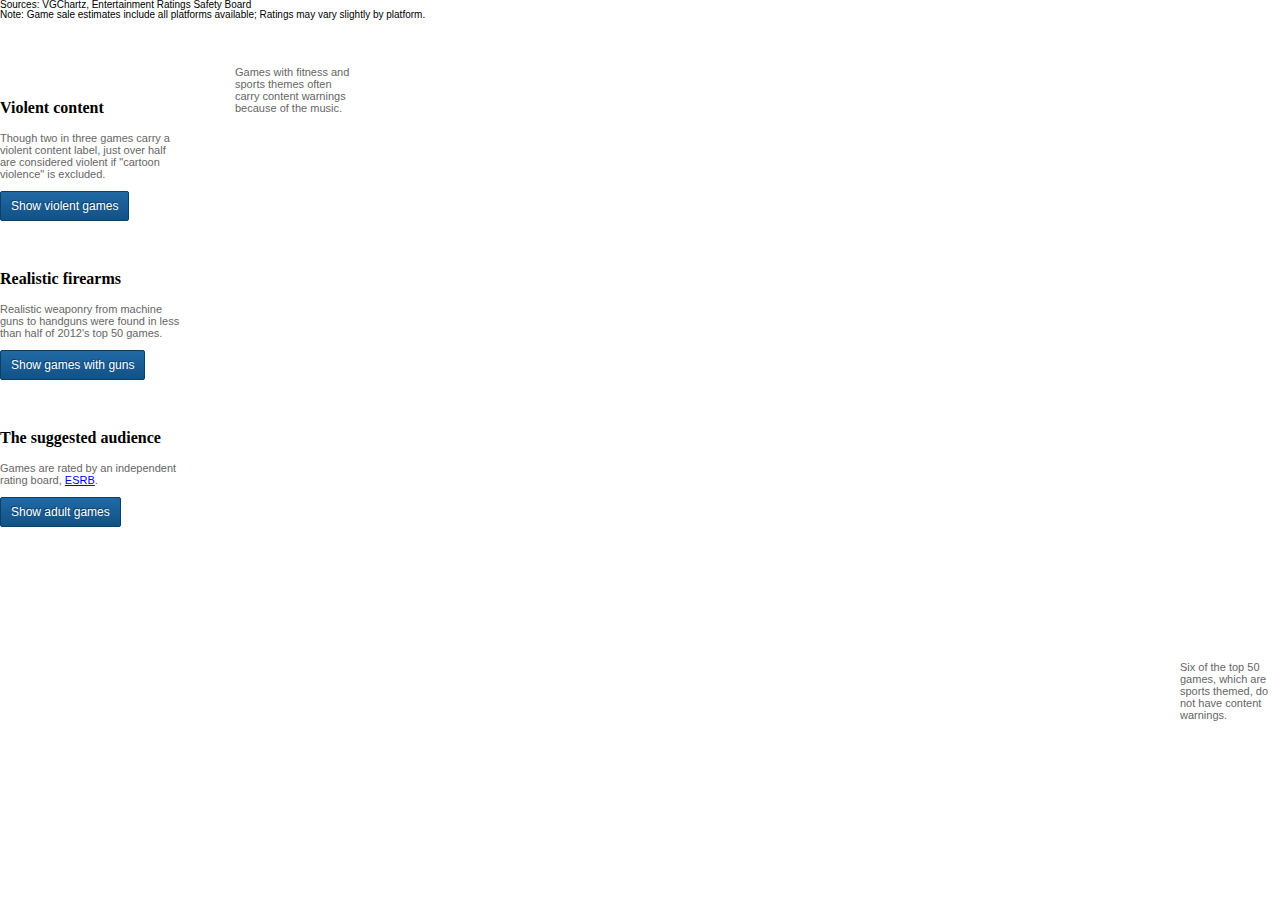
==== playground/index.html @ 048e2aa1 "migrated tabletop to csv reader" ====
<!DOCTYPE html PUBLIC "-//W3C//DTD HTML 4.01 Transitional//EN"
   "http://www.w3.org/TR/html4/loose.dtd">

<html lang="en">
<head>
	<meta http-equiv="Content-Type" content="text/html; charset=utf-8">
	<title>video games</title>
	
	<link rel="stylesheet" type="text/css" href="http://pasteup.guim.co.uk/0.0.3/css/pasteup.min.css">
	<link rel="stylesheet" type="text/css" href="css/main.css">
	
	<script src="http://pasteup.guim.co.uk/js/lib/jquery/1.8.1/jquery.min.js"></script>
	<!--<script src="js/tabletop.js"></script>-->
	<script src="js/new-tabletop.js"></script>
	<script src="http://d3js.org/d3.v3.min.js"></script>
	<script src="js/jquery.tmpl.min.js"></script>
	<script id="gameTemplate" type="text/x-jquery-tmpl"> 
		<div id='node-name'>${name}</div>
		<div class='node-topic' id='node-game-sales'>	
			<div class='node-label'>Units sold</div>
			<div class='node-data-color' style='background-color: ${color};'></div>
			<div class='node-data-short'>${sales}</div>
		</div>
		<div class='node-topic' id='node-game-rating'>	
			<div class='node-label'>Rating</div>
			<div class='node-data'>${rating}</div>
		</div>
		<div class='node-topic' id='node-weapon-references'>	
			<div class='node-label'>Weapons</div>
			<div class='node-data'></div>
		</div>
		<div class='node-topic' id='node-topic-references'>	
			<div class='node-label'>Content</div>
			<div class='node-data'>${content}</div>
		</div>
	</script>
	
	<script id="gameTemplateOld" type="text/x-jquery-tmpl"> 
		<div id='node-name'>${name}</div>
		<div class='node-topic' id='node-game-sales'>	
			<div class='node-label'>Est. Units sold</div>
			<div class='node-data-short'>${sales}</div>
			<div class='node-data-color' style='background-color: ${color};'></div>
		</div>
		<div class='node-topic' id='node-weapon-references'>	
			<div class='node-label'>Total weapons</div>
			<div class='node-data'>${weaponCount}</div>
		</div>
		<div class='node-topic' id='node-topic-references'>	
			<div class='node-label'>Total content descripters</div>
			<div class='node-data'>${topicCount}</div>
		</div>
	</script>
	
	
	
	<script id="weaponTopicTemplate" type="text/x-jquery-tmpl"> 
		<div class='node-topic-tags' id='node-tags'>	
			<div class='node-data-color' style='background-color: ${color};'></div>
			<div class='node-data-wide'>${count} content that includes ${name}</div>
		</div>
	</script>
	
	<script id="weaponTemplate" type="text/x-jquery-tmpl"> 
		<div class='node-topic-tags' id='node-tags'>	
			<div class='node-data-color' style='background-color: ${color};'></div>
			<div class='node-data-wide'>${count} games use ${name}</div>
		</div>
	</script>
	
	<script id="listTemplate" type="text/x-jquery-tmpl"> 
		<div class='node-list-item'>${item}</div>	
	</script>
	
		
</head>
<body>

<div class='wrap'>	
	<div class='row' id='circle-chart-container'>

		<div class='col-12' id='game-network'></div>
		<div class='chart-detail' style='right: 0px; top: 650px; width: 100px; text-align: left;'>
			<p>Six of the top 50 games, which are sports themed, do not have content warnings.</p>
		</div>
		<div id='anchored-charts'>
			<div class='anchored-chart' id='chart-violence'>
				<div class='option-text'>Violent content</div>
				
			
				<p class='detail-text' > Though two in three games carry a violent content label, just over half are considered violent if "cartoon violence" is excluded.</p>
				<div class='callout-chart' id='chart-game-violence'></div>
				<div class='gia-button' id='btn-violence'>Show violent games</div>			
			</div>
		
		
			<div class='anchored-chart' id='chart-game-guns'>
			
				<div class='option-text'>Realistic firearms</div>
			
				<p class='detail-text' >Realistic weaponry from machine guns to handguns were found in less than half of 2012's top 50 games.</p>
				<div class='callout-chart' id='chart-game-weapons'></div>
				
				<div class='gia-button' id='btn-guns'>Show games with guns</div>
			
			</div>
		
		
			<div class='anchored-chart' id='chart-game-audience'>
			
				<div class='option-text' style='text-align:left; width: 200px;'>The suggested audience</div>
				<p class='detail-text' >Games are rated by an independent rating board, <a href='http://www.esrb.org/ratings/ratings_guide.jsp' target='_blank'>ESRB</a>.</p>
				<div class='callout-chart-large' id='chart-game-ratings'></div>
				
				<div class='gia-button' id='btn-audience'  style='float:left;'>Show adult games</div>
			</div>
		
			<div class='chart-detail' style='left: 235px; top: 55px; width: 120px; text-align: left;'>
				<p>Games with fitness and sports themes often carry content warnings because of the music.</p>
			</div>
		
			
		</div>
	</div>
	
	
	
	<div class='row'>
		<div class='col-12'>
			<div id='source'>Sources: VGChartz, Entertainment Ratings Safety Board<br>Note: Game sale estimates include all platforms available; Ratings may vary slightly by platform.</div>
		</div>
	</div>
	
</div>

	





		
<div id='node-info' class='gia-popup'></div>
	
	
	<script src="js/main.js"></script>
</body>
</html>
---- playground/css/main.css ----
h1 {
	font-size: 28px;
}

p {
	font-size: 14px;
	line-height: 18px;
	color: #666;
}


body {
	line-height: 1;
	font-family: Arial, sans-serif;
	margin: 0;
	text-rendering: optimizeLegibility;
}
 
#article-header {
	display: none;
}
 
#gia-header {
	width: 940px;
	margin: 0px auto 40px auto;
	float: left;
}
 
#gia-header .clearfix {
    content: ".";
    display: block;
    clear: both;
    visibility: hidden;
    line-height: 0;
    height: 0;
}
 
#gia-header #social-tools-container {
	display: block;
	width: 420px;
	min-height: 20px;
        margin: 0 auto;
        padding-top: 20px;
}
 
#gia-header #social-tools-container ul#content-actions {
    float: none;
    width: 420px;
}
 
#gia-header #social-tools-container ul#content-actions li {
	display: block;
	float: left;
        width: 100px;
	margin: 0 20px;
}
 
#gia-header h1 {
	margin-bottom: 40px;
	font-family: Georgia, Times, serif;
	font-size: 36px;
	line-height: 1.1em;
	text-align: center;
}
 
#gia-header p {
	font-size: 15px;
	line-height: 1.4em;
	text-align: center;
}

/* all single-instance buttons get the .gia-button class */
.gia-button {
  display: inline-block;
	padding: 8px 10px;
 
	color: #fff;
	font-size: 12px;
	font-family: Helvetica, Arial, sans-serif;
	font-weight: 200;
	line-height: 1em;
 
	cursor: pointer;
 
	/* if text is 20px or larger */
	text-shadow:-2px -2px 0px #074168, 1px 1px 1px rgba(255,255,255,.2);
	/* if text is smaller than 20px */
	text-shadow:-1px -1px 0px #074168;
	-webkit-background-clip: text;
	-moz-background-clip: text;
	background-clip: text;
 
	border:1px solid #074168;
	
	background:-webkit-gradient( linear, left top, left bottom, color-stop(0.05, #2068a4), color-stop(1, #125185) );
	background:-moz-linear-gradient( center top, #2068a4 5%, #125185 100% );
	filter:progid:DXImageTransform.Microsoft.gradient(startColorstr='#2068a4', endColorstr='#125185');
	background-color:#2068a4;
 
	-moz-border-radius:2px;
	-webkit-border-radius:2px;
	border-radius:2px;
 
	-webkit-touch-callout: none;
	-webkit-user-select: none;
	-khtml-user-select: none;
	-moz-user-select: none;
	-ms-user-select: none;
	user-select: none;
}
 
.gia-button:hover {
	background:-webkit-gradient( linear, left top, left bottom, color-stop(0.05, #196191), color-stop(1, #125185) );
	background:-moz-linear-gradient( center top, #196191 5%, #125185 100% );
	filter:progid:DXImageTransform.Microsoft.gradient(startColorstr='#196191', endColorstr='#125185');
	background-color:#196191;
}
 
.gia-button:active {
	position:relative;
	top:1px;
 
	background:-webkit-gradient( linear, left top, left bottom, color-stop(0.05, #0a3f6b), color-stop(1, #125185) );
	background:-moz-linear-gradient( center top, #0a3f6b 5%, #125185 100% );
	filter:progid:DXImageTransform.Microsoft.gradient(startColorstr='#0a3f6b', endColorstr='#125185');
	background-color:#0a3f6b;
}
 
/* selected state, if necessary*/
.gia-button-selected,
.gia-button-selected:hover {
	background:-webkit-gradient( linear, left top, left bottom, color-stop(0.05, #0a3f6b), color-stop(1, #125185) );
	background:-moz-linear-gradient( center top, #0a3f6b 5%, #125185 100% );
	filter:progid:DXImageTransform.Microsoft.gradient(startColorstr='#0a3f6b', endColorstr='#125185');
	background-color:#0a3f6b;
}

#source {
	font-size: 10px;
	font-family: Arial;
}

.links {
	stroke-width: 1px;
	fill: none;
	opacity: .6;
}

.node {
	cursor: pointer;
}

.game-weapon-link {
	stroke-width: 1px;
	fill: none;
}
.game-topic-link {
	stroke-width: 1px;
	fill: none;
}

.circle-text-dim {
	opacity: .2;

}

.circle-text-highlight {
	font-weight: bold;
	opacity: 1;
}		


.circle-text {
	font-size: 11px;
	font-family: Arial;
	cursor: pointer;
}


.highlight {
	font-weight: bold;
}

.showlink {
	stroke: red;
}

#node-name {
	font-family: Georgia;
	font-size: 14px;
	line-height: 16px;
	margin-bottom: 5px;
}

#node-info {
	width: 175px;
}

.node-topic {
	float: left;
	width: 100%;
	padding: 3px 0;
	border-top: 1px solid #ccc;
}

.node-topic-tags {
	float: left;
	width: 100%;
	padding: 3px 0;
}

.node-label {
	width: 40%;
	float: left;
	font-size: 11px;
	line-height: 11px;
	font-family: Arial;
	font-weight: bold;
}

.node-data, .node-data-short, .node-data-full, .node-data-wide {
	width: 60%;
	float: left;
	font-family: Arial;
	font-weight: normal;
	font-size: 11px;
	line-height: 11px;
	text-align: left;
}

.node-data-full {
	width: 100%;
	margin-top: 5px;
	padding-top: 5px;
	border-top: 1px solid #ccc;
	
}

.node-data-short {
	width: 30%;
}

.node-data-color {
	float: left;
	height: 10px;
	width: 7%;
	margin-right: 3%;
}

.node-data-wide {
	float: left;
	width: 85%;
	margin-right: 3%;
	text-transform: lowercase;
	
}


.node-list-item {
	width: 100%;
	float: left;
}

.gia-popup {
  pointer-events: none;
  padding: 6px 6px 6px 6px;
  color: #333;
  font-family: Arial, Helvetica, sans-serif;
  border: 1px solid #bbb;
  -moz-box-shadow: 1px 1px 2px rgba(0, 0, 0, 0.2);
  -webkit-box-shadow: 1px 1px 2px rgba(0, 0, 0, 0.2);
  box-shadow: 1px 1px 5px rgba(0, 0, 0, 0.3);
  background-color: #fefefe;
  position: absolute;
  z-index: 100;
  display: none;
}

#game-feedback {
	margin-bottom: 40px;
}

#game-feedback h1{
	border-top: 1px solid #ccc;
	text-align: center;
	margin-top: 50px;
	padding-top: 20px;
}


.user-grid {
	width: 300px;
	height: 300px;
}

[class*="user-grid-group-"] {
	float: left;
	height: 149px;
	width: 149px;
}

.user-grid-group-1, .user-grid-group-2 {
	border-bottom: 2px solid #000;
}
.user-grid-group-1, .user-grid-group-3 {
	border-right: 2px solid #000;
}


[class*="user-grid-block-"] {
	float: left;
	width: 74px;
	height: 74px;
	background-color: #ccc;
}

.user-grid-block-1, .user-grid-block-2 {
	border-bottom: 1px solid #fff;
}

.user-grid-block-1, .user-grid-block-3 {
	border-right: 1px solid #fff;
}

.option-text {
	font-family: Georgia;
	font-size: 16px;
	width: 100%;
	margin-bottom: 5px;
	font-weight: bold;
	float: left;
}

.detail-text {
	font-size: 11px;
	line-height: 12px;
	margin-right: 10px;
	float: left;
	width: 100%;
	color: #666;
}

.callout-chart {
	width: 100%;
	float: left;
}

.callout-chart-large {
	width: 100%;
	
}

.bar {
	cursor: pointer;
	stroke: #fff;
	stroke-width: 1px;
}

.bar-label {
	fill: #000;
	font-size: 11px;
}

.bar-label-pct {
	fill: #333;
	font-size: 10px;
}

.bar-highlight {
	fill: #ccc;
}


#circle-chart-container {
	position: relative;
	background: url(../img/annotations.png) no-repeat 5px -70px;
}


#anchored-charts {
	padding-top: 100px;
	width: 200px;
	position: absolute;
}

.anchored-chart {
	float: left;
	margin-bottom: 50px;
}

#chart-game-guns {
	float: left;
	width: 180px;
}

#chart-game-audience {
	float: left;
}

#chart-violence {
	width: 180px;
	float: left;
}


.chart-detail {
	position: absolute;
	width: 100px;
}

.chart-detail p {
	font-size: 11px;
	line-height: 12px;
}



#intro-video {
	width: 460px;
	float: left;
	height: 258px;
	margin-left: 90px;
}

#intro-text {
	margin-right: 20px;
	margin-left: 20px;
	width: 300px;
	float: left;
}
#intro-text p {
	text-align: left;
	
}
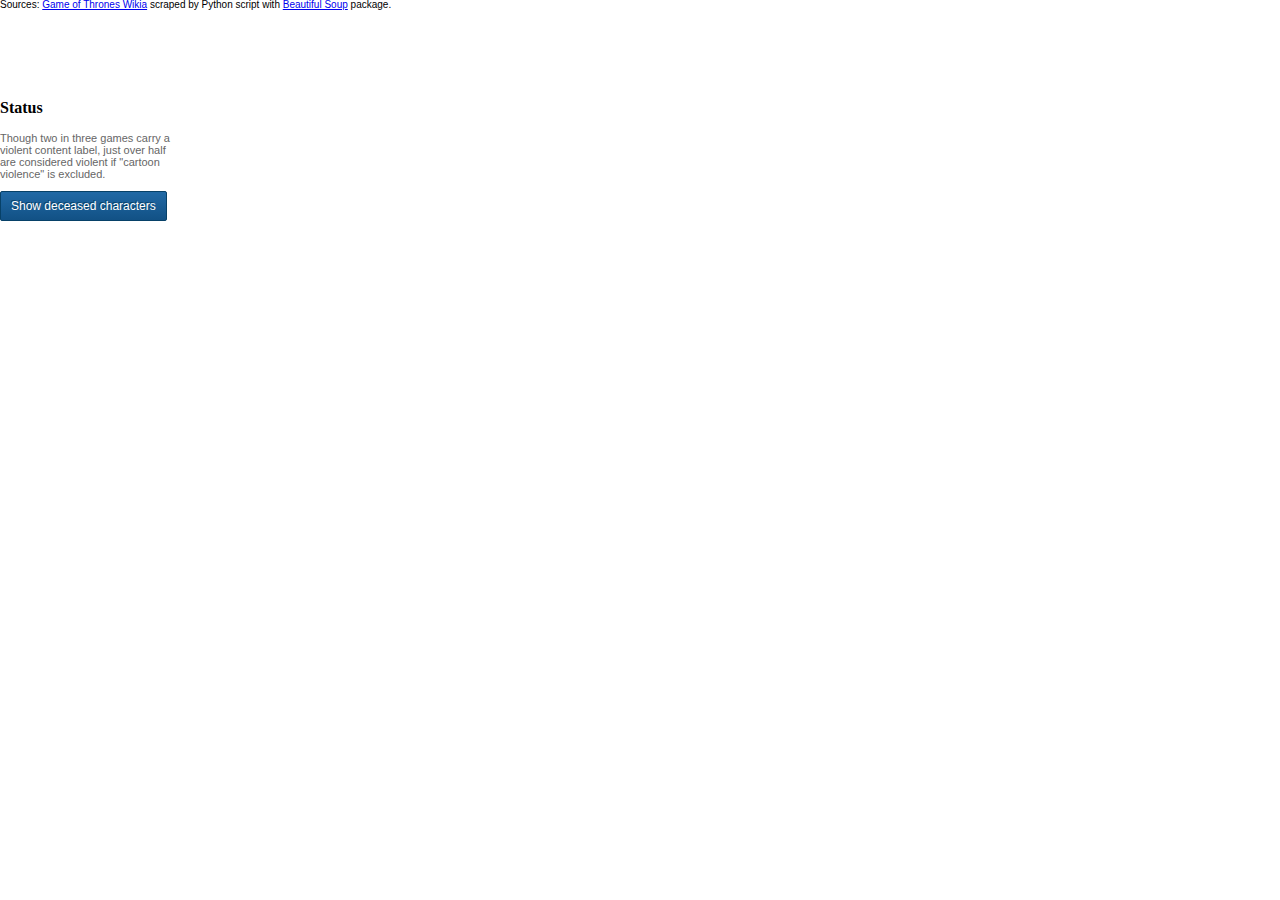
==== commit 77fe0bf1: "added images" ====
--- a/playground/index.html
+++ b/playground/index.html
@@ -11,61 +11,46 @@
 	<link rel="stylesheet" type="text/css" href="css/main.css">
 	
 	<script src="http://pasteup.guim.co.uk/js/lib/jquery/1.8.1/jquery.min.js"></script>
-	<!--<script src="js/tabletop.js"></script>-->
-	<script src="js/new-tabletop.js"></script>
 	<script src="http://d3js.org/d3.v3.min.js"></script>
 	<script src="js/jquery.tmpl.min.js"></script>
 	<script id="gameTemplate" type="text/x-jquery-tmpl"> 
+
 		<div id='node-name'>${name}</div>
+
+		<div class='node-topic' id='node-image-references'>
+			<img src="${imagesrc}" alt="thrones" width="100" height="100">
+		</div>
+
 		<div class='node-topic' id='node-game-sales'>	
-			<div class='node-label'>Units sold</div>
+			<div class='node-label'>Status</div>
 			<div class='node-data-color' style='background-color: ${color};'></div>
-			<div class='node-data-short'>${sales}</div>
-		</div>
-		<div class='node-topic' id='node-game-rating'>	
-			<div class='node-label'>Rating</div>
-			<div class='node-data'>${rating}</div>
+			<div class='node-data-short'>${status}</div>
 		</div>
 		<div class='node-topic' id='node-weapon-references'>	
-			<div class='node-label'>Weapons</div>
+			<div class='node-label'>House</div>
 			<div class='node-data'></div>
 		</div>
 		<div class='node-topic' id='node-topic-references'>	
-			<div class='node-label'>Content</div>
-			<div class='node-data'>${content}</div>
+			<div class='node-label'>Death</div>
+			<div class='node-data'></div>
+		</div>
+		<div class='node-topic' id='node-season-references'>	
+			<div class='node-label'>Appearance</div>
+			<div class='node-data'></div>
 		</div>
 	</script>
-	
-	<script id="gameTemplateOld" type="text/x-jquery-tmpl"> 
-		<div id='node-name'>${name}</div>
-		<div class='node-topic' id='node-game-sales'>	
-			<div class='node-label'>Est. Units sold</div>
-			<div class='node-data-short'>${sales}</div>
-			<div class='node-data-color' style='background-color: ${color};'></div>
-		</div>
-		<div class='node-topic' id='node-weapon-references'>	
-			<div class='node-label'>Total weapons</div>
-			<div class='node-data'>${weaponCount}</div>
-		</div>
-		<div class='node-topic' id='node-topic-references'>	
-			<div class='node-label'>Total content descripters</div>
-			<div class='node-data'>${topicCount}</div>
-		</div>
-	</script>
-	
-	
 	
 	<script id="weaponTopicTemplate" type="text/x-jquery-tmpl"> 
 		<div class='node-topic-tags' id='node-tags'>	
 			<div class='node-data-color' style='background-color: ${color};'></div>
-			<div class='node-data-wide'>${count} content that includes ${name}</div>
+			<div class='node-data-wide'>${count} killed by ${name}</div>
 		</div>
 	</script>
 	
 	<script id="weaponTemplate" type="text/x-jquery-tmpl"> 
 		<div class='node-topic-tags' id='node-tags'>	
 			<div class='node-data-color' style='background-color: ${color};'></div>
-			<div class='node-data-wide'>${count} games use ${name}</div>
+			<div class='node-data-wide'>${count} characters are allegiance to ${name}</div>
 		</div>
 	</script>
 	
@@ -81,46 +66,13 @@
 	<div class='row' id='circle-chart-container'>
 
 		<div class='col-12' id='game-network'></div>
-		<div class='chart-detail' style='right: 0px; top: 650px; width: 100px; text-align: left;'>
-			<p>Six of the top 50 games, which are sports themed, do not have content warnings.</p>
-		</div>
 		<div id='anchored-charts'>
 			<div class='anchored-chart' id='chart-violence'>
-				<div class='option-text'>Violent content</div>
-				
-			
+				<div class='option-text'>Status</div>
 				<p class='detail-text' > Though two in three games carry a violent content label, just over half are considered violent if "cartoon violence" is excluded.</p>
 				<div class='callout-chart' id='chart-game-violence'></div>
-				<div class='gia-button' id='btn-violence'>Show violent games</div>			
-			</div>
-		
-		
-			<div class='anchored-chart' id='chart-game-guns'>
-			
-				<div class='option-text'>Realistic firearms</div>
-			
-				<p class='detail-text' >Realistic weaponry from machine guns to handguns were found in less than half of 2012's top 50 games.</p>
-				<div class='callout-chart' id='chart-game-weapons'></div>
-				
-				<div class='gia-button' id='btn-guns'>Show games with guns</div>
-			
-			</div>
-		
-		
-			<div class='anchored-chart' id='chart-game-audience'>
-			
-				<div class='option-text' style='text-align:left; width: 200px;'>The suggested audience</div>
-				<p class='detail-text' >Games are rated by an independent rating board, <a href='http://www.esrb.org/ratings/ratings_guide.jsp' target='_blank'>ESRB</a>.</p>
-				<div class='callout-chart-large' id='chart-game-ratings'></div>
-				
-				<div class='gia-button' id='btn-audience'  style='float:left;'>Show adult games</div>
-			</div>
-		
-			<div class='chart-detail' style='left: 235px; top: 55px; width: 120px; text-align: left;'>
-				<p>Games with fitness and sports themes often carry content warnings because of the music.</p>
-			</div>
-		
-			
+				<div class='gia-button' id='btn-violence'>Show deceased characters</div>		
+			</div>	
 		</div>
 	</div>
 	
@@ -128,22 +80,13 @@
 	
 	<div class='row'>
 		<div class='col-12'>
-			<div id='source'>Sources: VGChartz, Entertainment Ratings Safety Board<br>Note: Game sale estimates include all platforms available; Ratings may vary slightly by platform.</div>
+			<div id='source'>Sources: <a href="http://gameofthrones.wikia.com/wiki/Game_of_Thrones_Wiki">Game of Thrones Wikia</a> scraped by Python script with <a href="http://www.crummy.com/software/BeautifulSoup/bs4/doc/">Beautiful Soup</a> package.</div>
 		</div>
 	</div>
 	
 </div>
-
 	
-
-
-
-
-
-		
-<div id='node-info' class='gia-popup'></div>
-	
-	
-	<script src="js/main.js"></script>
+<div id='node-info' class='gia-popup'></div>	
+	<script src="js/main3.js"></script>
 </body>
 </html>
--- a/playground/css/main.css
+++ b/playground/css/main.css
@@ -433,3 +433,12 @@
 	
 }
 
+img {
+	display: block;
+	max-width: 500px;
+	max-height: 95px;
+	width: auto;
+	margin-left: auto;
+	margin-right: auto;
+	margin-bottom: 10px;
+}
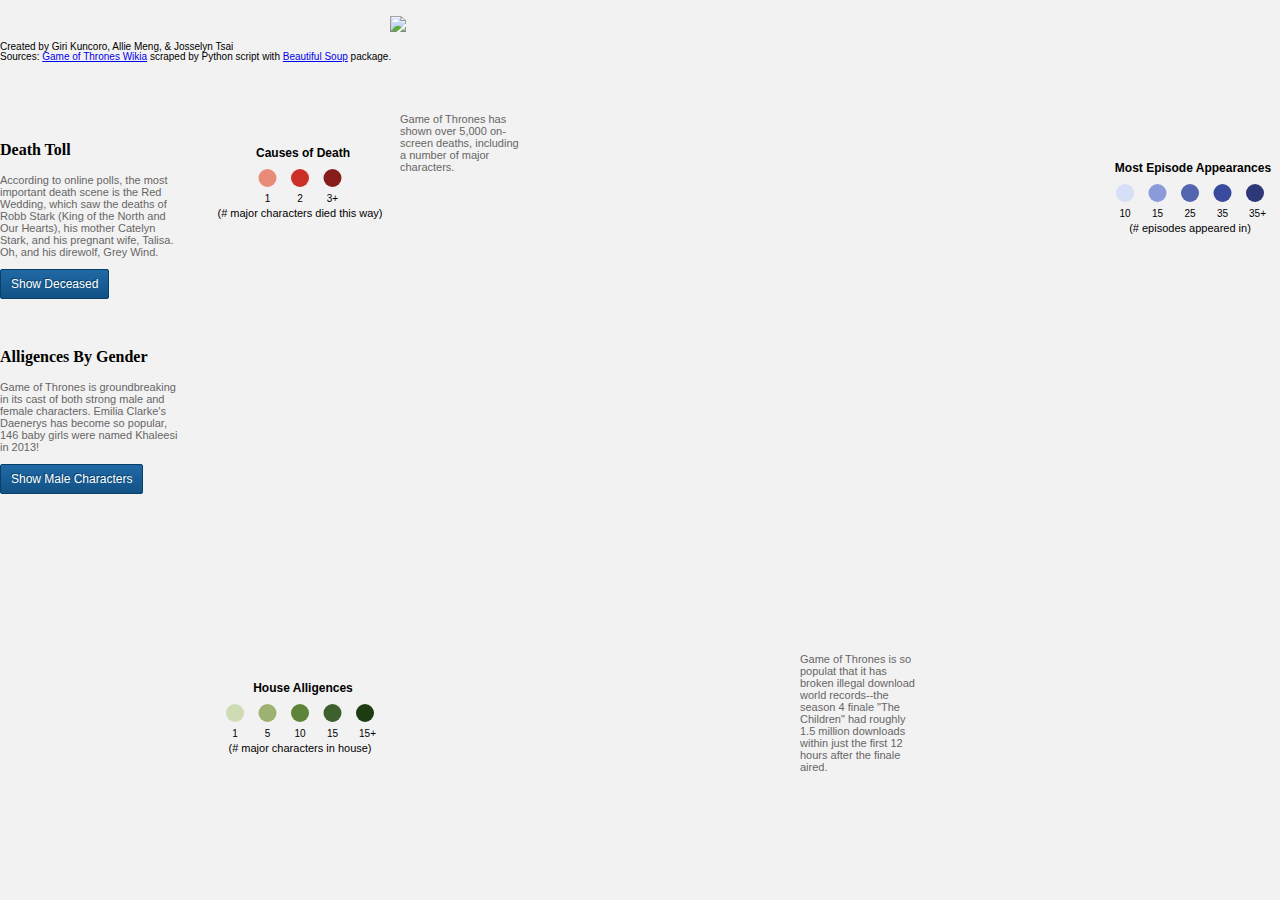
==== commit a41964ab: "finished updating character popups" ====
--- a/playground/index.html
+++ b/playground/index.html
@@ -5,7 +5,7 @@
 <html lang="en">
 <head>
 	<meta http-equiv="Content-Type" content="text/html; charset=utf-8">
-	<title>video games</title>
+	<title>Visualizing Game of Thrones</title>
 	
 	<link rel="stylesheet" type="text/css" href="http://pasteup.guim.co.uk/0.0.3/css/pasteup.min.css">
 	<link rel="stylesheet" type="text/css" href="css/main.css">
@@ -20,25 +20,40 @@
 		<div class='node-topic' id='node-image-references'>
 			<img src="${imagesrc}" alt="thrones" width="100" height="100">
 		</div>
-
 		<div class='node-topic' id='node-game-sales'>	
 			<div class='node-label'>Status</div>
 			<div class='node-data-color' style='background-color: ${color};'></div>
 			<div class='node-data-short'>${status}</div>
 		</div>
+		<div class='node-topic' id='node-topic-references'>	
+			<div class='node-label'>Death</div>
+			<div class='node-data'></div>
+		</div>
+		<div class='node-topic' id='node-episode-references'>	
+			<div class='node-label'>Appearance</div>
+			<div class='node-data'>${episodes} episodes</div>
+		</div>
+		<div class='node-topic' id='node-season-references'>	
+			<div class='node-label'>Season(s)</div>
+			<div class='node-data'></div>
+		</div>
 		<div class='node-topic' id='node-weapon-references'>	
 			<div class='node-label'>House</div>
 			<div class='node-data'></div>
 		</div>
-		<div class='node-topic' id='node-topic-references'>	
-			<div class='node-label'>Death</div>
-			<div class='node-data'></div>
+		<div class='node-topic' id='node-culture'>	
+			<div class='node-label'>Culture</div>
+			<div class='node-data'>${culture}</div>
 		</div>
-		<div class='node-topic' id='node-season-references'>	
-			<div class='node-label'>Appearance</div>
-			<div class='node-data'></div>
+		<div class='node-topic' id='node-religion'>	
+			<div class='node-label'>Religion</div>
+			<div class='node-data'>${religion}</div>
 		</div>
-	</script>
+		<div class='node-topic' id='node-portrayed'>	
+			<div class='node-label'>Portrayed</div>
+			<div class='node-data'>${portrayed}</div>
+		</div>
+	</script>	
 	
 	<script id="weaponTopicTemplate" type="text/x-jquery-tmpl"> 
 		<div class='node-topic-tags' id='node-tags'>	
@@ -58,28 +73,117 @@
 		<div class='node-list-item'>${item}</div>	
 	</script>
 	
-		
+	<style>
+		body {background-color: #F3F2F2}
+	</style>
 </head>
 <body>
+
+</br><img src="got.png">
 
 <div class='wrap'>	
 	<div class='row' id='circle-chart-container'>
 
 		<div class='col-12' id='game-network'></div>
+		<div class='chart-detail' style='right: 50px; top: 90px; width: 140px; text-align: left;'>
+			<p><svg height="100" width="205">
+				<text x="103" y= "25" fill="black" font-size="12" font-family="Arial" font-weight="bold" text-anchor="middle" alignment-baseline="central">Most Episode Appearances</text>
+
+				<circle cx="35" cy="50" r="9" fill="#D7DEF7"></circle>
+				<circle cx="67.5" cy="50" r="9" fill="#8B9BD9"></circle>
+				<circle cx="100" cy="50" r="9" fill="#5265AE"></circle>
+				<circle cx="132.5" cy="50" r="9" fill="#394B9F"></circle>
+				<circle cx="165" cy="50" r="9" fill="#2C3878"></circle>	
+
+				<text x="35" y= "70" fill="black" font-size="10" font-family="Arial" text-anchor="middle" alignment-baseline="central"> 10 </text>	
+				<text x="67.5" y= "70" fill="black" font-size="10" font-family="Arial" text-anchor="middle" alignment-baseline="central"> 15 </text>	
+				<text x="100" y= "70" fill="black" font-size="10" font-family="Arial" text-anchor="middle" alignment-baseline="central"> 25 </text>	
+				<text x="132.5" y= "70" fill="black" font-size="10" font-family="Arial" text-anchor="middle" alignment-baseline="central"> 35 </text>	
+				<text x="167.5" y= "70" fill="black" font-size="10" font-family="Arial" text-anchor="middle" alignment-baseline="central"> 35+ </text>
+
+				<text x="100" y= "85" fill="black" font-size="11" font-family="Arial" text-anchor="middle" alignment-baseline="central"> (# episodes appeared in) </text>
+			</svg></p>
+		</div>
 		<div id='anchored-charts'>
 			<div class='anchored-chart' id='chart-violence'>
-				<div class='option-text'>Status</div>
-				<p class='detail-text' > Though two in three games carry a violent content label, just over half are considered violent if "cartoon violence" is excluded.</p>
+				<div class='option-text' font-family="Arial">Death Toll</div>
+				
+				<p class='detail-text' >According to online polls, the most important death scene is the Red Wedding, which saw the deaths of Robb Stark (King of the North and Our Hearts), his mother Catelyn Stark, and his pregnant wife, Talisa. Oh, and his direwolf, Grey Wind.</p>
 				<div class='callout-chart' id='chart-game-violence'></div>
-				<div class='gia-button' id='btn-violence'>Show deceased characters</div>		
-			</div>	
+				<div class='gia-button' id='btn-violence'>Show Deceased</div>			
+			</div>
+		
+		
+			<div class='anchored-chart' id='chart-game-guns'>
+			
+				<div class='option-text'>Alligences By Gender</div>
+			
+				<p class='detail-text' >Game of Thrones is groundbreaking in its cast of both strong male and female characters. Emilia Clarke's Daenerys has become so popular, 146 baby girls were named Khaleesi in 2013!</p>
+				<div class='callout-chart' id='chart-game-weapons'></div>
+				<div class='gia-button' id='btn-guns'>Show Male Characters</div>
+			
+			</div>
+		
+<!-- 		
+			<div class='anchored-chart' id='chart-game-audience'>
+			
+				<div class='option-text' style='text-align:left; width: 200px;'>Origins</div>
+				<p class='detail-text' >George R.R. Martin's fantasy world is so intricate that it has multiple languages, maps, and history. According to history, the Andals came to Westeros in the Andal Invasion and were able to displace the First Men. Only the North successfully repulsed them.</p>
+				<div class='callout-chart-large' id='chart-game-ratings'></div>
+				
+				<div class='gia-button' id='btn-audience'  style='float:left;'>Show Northmen</div>
+			</div>
+		 -->
+			<div class='chart-detail' style='left: 200px; top: 75px; width: 120px; text-align: left;'>
+				<p><svg height="100" width="205">
+					<text x="103" y= "25" fill="black" font-size="12" font-family="Arial" font-weight="bold" text-anchor="middle" alignment-baseline="central">Causes of Death</text>
+
+					<circle cx="67.5" cy="50" r="9" fill="#E88B78"></circle>
+					<circle cx="100" cy="50" r="9" fill="#CC2F27"></circle>
+					<circle cx="132.5" cy="50" r="9" fill="#871D1B"></circle>
+
+					<text x="67.5" y= "70" fill="black" font-size="10" font-family="Arial" text-anchor="middle" alignment-baseline="central"> 1 </text>	
+					<text x="100" y= "70" fill="black" font-size="10" font-family="Arial" text-anchor="middle" alignment-baseline="central"> 2 </text>	
+					<text x="132.5" y= "70" fill="black" font-size="10" font-family="Arial" text-anchor="middle" alignment-baseline="central"> 3+ </text>	
+					
+					<text x="100" y= "85" fill="black" font-size="11" font-family="Arial" text-anchor="middle" alignment-baseline="central"> (# major characters died this way) </text>
+				</svg></p>
+			</div>
+		
+			<div class='chart-detail' style='left: 200px; top: 610px; width: 120px; text-align: left;'>
+				<p><svg height="100" width="205">
+					<text x="103" y= "25" fill="black" font-size="12" font-family="Arial" font-weight="bold" text-anchor="middle" alignment-baseline="central">House Alligences</text>
+
+					<circle cx="35" cy="50" r="9" fill="#CEDBB4"></circle>
+					<circle cx="67.5" cy="50" r="9" fill="#9DB270"></circle>
+					<circle cx="100" cy="50" r="9" fill="#5E843A"></circle>
+					<circle cx="132.5" cy="50" r="9" fill="#3C602E"></circle>
+					<circle cx="165" cy="50" r="9" fill="#1E3B13"></circle>	
+
+					<text x="35" y= "70" fill="black" font-size="10" font-family="Arial" text-anchor="middle" alignment-baseline="central"> 1 </text>	
+					<text x="67.5" y= "70" fill="black" font-size="10" font-family="Arial" text-anchor="middle" alignment-baseline="central"> 5 </text>	
+					<text x="100" y= "70" fill="black" font-size="10" font-family="Arial" text-anchor="middle" alignment-baseline="central"> 10 </text>	
+					<text x="132.5" y= "70" fill="black" font-size="10" font-family="Arial" text-anchor="middle" alignment-baseline="central"> 15 </text>	
+					<text x="167.5" y= "70" fill="black" font-size="10" font-family="Arial" text-anchor="middle" alignment-baseline="central"> 15+ </text>
+
+					<text x="100" y= "85" fill="black" font-size="11" font-family="Arial" text-anchor="middle" alignment-baseline="central"> (# major characters in house) </text>
+				</svg></p>
+			</div>
+
+			<div class='chart-detail' style='left: 400px; top: 60px; width: 120px; text-align: left;'>
+				<p>Game of Thrones has shown over 5,000 on-screen deaths, including a number of major characters.</p>
+			</div>
+
+			<div class='chart-detail' style='left: 800px; top: 600px; width: 120px; text-align: left;'>
+				<p>Game of Thrones is so populat that it has broken illegal download world records--the season 4 finale "The Children" had roughly 1.5 million downloads within just the first 12 hours after the finale aired. </p>
+			</div>
+
 		</div>
 	</div>
 	
-	
-	
 	<div class='row'>
 		<div class='col-12'>
+			<div id='source'>Created by Giri Kuncoro, Allie Meng, & Josselyn Tsai</div>
 			<div id='source'>Sources: <a href="http://gameofthrones.wikia.com/wiki/Game_of_Thrones_Wiki">Game of Thrones Wikia</a> scraped by Python script with <a href="http://www.crummy.com/software/BeautifulSoup/bs4/doc/">Beautiful Soup</a> package.</div>
 		</div>
 	</div>
@@ -87,6 +191,6 @@
 </div>
 	
 <div id='node-info' class='gia-popup'></div>	
-	<script src="js/main3.js"></script>
+	<script src="js/main.js"></script>
 </body>
 </html>
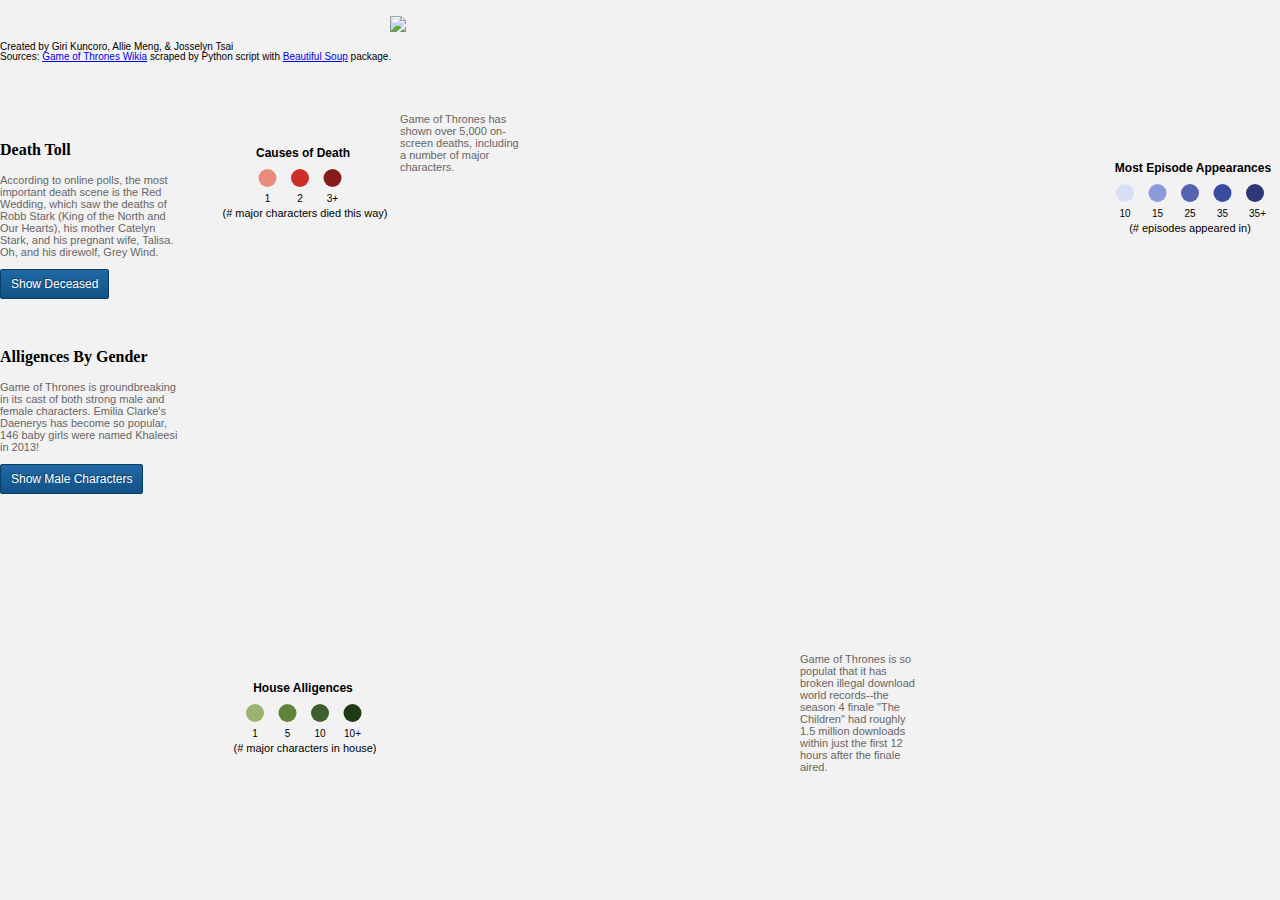
==== commit 88959f64: "fixed green circles" ====
--- a/playground/index.html
+++ b/playground/index.html
@@ -146,7 +146,7 @@
 					<text x="100" y= "70" fill="black" font-size="10" font-family="Arial" text-anchor="middle" alignment-baseline="central"> 2 </text>	
 					<text x="132.5" y= "70" fill="black" font-size="10" font-family="Arial" text-anchor="middle" alignment-baseline="central"> 3+ </text>	
 					
-					<text x="100" y= "85" fill="black" font-size="11" font-family="Arial" text-anchor="middle" alignment-baseline="central"> (# major characters died this way) </text>
+					<text x="105" y= "85" fill="black" font-size="11" font-family="Arial" text-anchor="middle" alignment-baseline="central"> (# major characters died this way) </text>
 				</svg></p>
 			</div>
 		
@@ -154,19 +154,17 @@
 				<p><svg height="100" width="205">
 					<text x="103" y= "25" fill="black" font-size="12" font-family="Arial" font-weight="bold" text-anchor="middle" alignment-baseline="central">House Alligences</text>
 
-					<circle cx="35" cy="50" r="9" fill="#CEDBB4"></circle>
-					<circle cx="67.5" cy="50" r="9" fill="#9DB270"></circle>
-					<circle cx="100" cy="50" r="9" fill="#5E843A"></circle>
-					<circle cx="132.5" cy="50" r="9" fill="#3C602E"></circle>
-					<circle cx="165" cy="50" r="9" fill="#1E3B13"></circle>	
+					<circle cx="55" cy="50" r="9" fill="#9DB270"></circle>
+					<circle cx="87.5" cy="50" r="9" fill="#5E843A"></circle>
+					<circle cx="120" cy="50" r="9" fill="#3C602E"></circle>
+					<circle cx="152.5" cy="50" r="9" fill="#1E3B13"></circle>
 
-					<text x="35" y= "70" fill="black" font-size="10" font-family="Arial" text-anchor="middle" alignment-baseline="central"> 1 </text>	
-					<text x="67.5" y= "70" fill="black" font-size="10" font-family="Arial" text-anchor="middle" alignment-baseline="central"> 5 </text>	
-					<text x="100" y= "70" fill="black" font-size="10" font-family="Arial" text-anchor="middle" alignment-baseline="central"> 10 </text>	
-					<text x="132.5" y= "70" fill="black" font-size="10" font-family="Arial" text-anchor="middle" alignment-baseline="central"> 15 </text>	
-					<text x="167.5" y= "70" fill="black" font-size="10" font-family="Arial" text-anchor="middle" alignment-baseline="central"> 15+ </text>
+					<text x="55" y= "70" fill="black" font-size="10" font-family="Arial" text-anchor="middle" alignment-baseline="central"> 1 </text>	
+					<text x="87.5" y= "70" fill="black" font-size="10" font-family="Arial" text-anchor="middle" alignment-baseline="central"> 5 </text>	
+					<text x="120" y= "70" fill="black" font-size="10" font-family="Arial" text-anchor="middle" alignment-baseline="central"> 10 </text>	
+					<text x="152.5" y= "70" fill="black" font-size="10" font-family="Arial" text-anchor="middle" alignment-baseline="central"> 10+ </text>	
 
-					<text x="100" y= "85" fill="black" font-size="11" font-family="Arial" text-anchor="middle" alignment-baseline="central"> (# major characters in house) </text>
+					<text x="105" y= "85" fill="black" font-size="11" font-family="Arial" text-anchor="middle" alignment-baseline="central"> (# major characters in house) </text>
 				</svg></p>
 			</div>
 
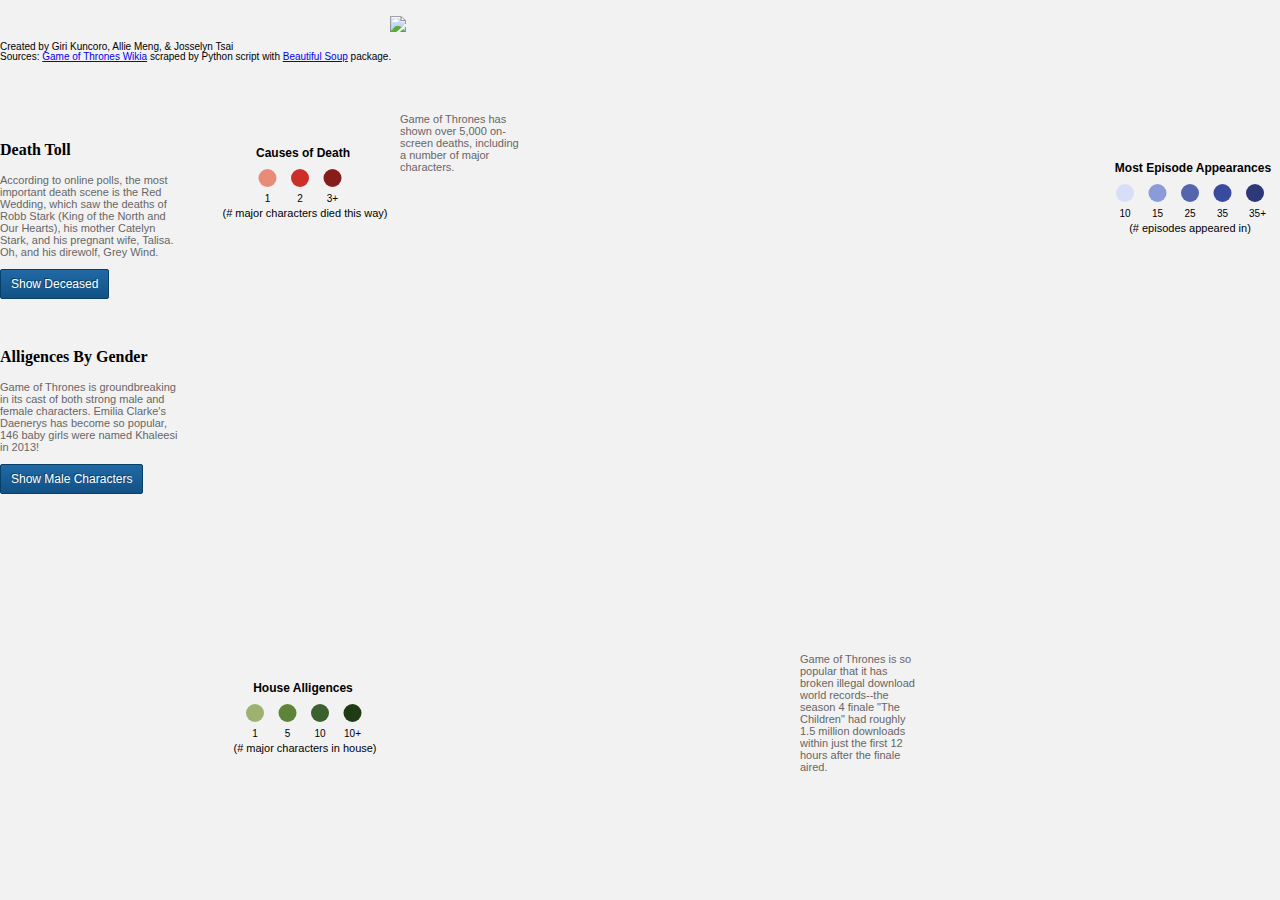
==== commit d4d6afaa: "fixed typo" ====
--- a/playground/index.html
+++ b/playground/index.html
@@ -173,7 +173,7 @@
 			</div>
 
 			<div class='chart-detail' style='left: 800px; top: 600px; width: 120px; text-align: left;'>
-				<p>Game of Thrones is so populat that it has broken illegal download world records--the season 4 finale "The Children" had roughly 1.5 million downloads within just the first 12 hours after the finale aired. </p>
+				<p>Game of Thrones is so popular that it has broken illegal download world records--the season 4 finale "The Children" had roughly 1.5 million downloads within just the first 12 hours after the finale aired. </p>
 			</div>
 
 		</div>
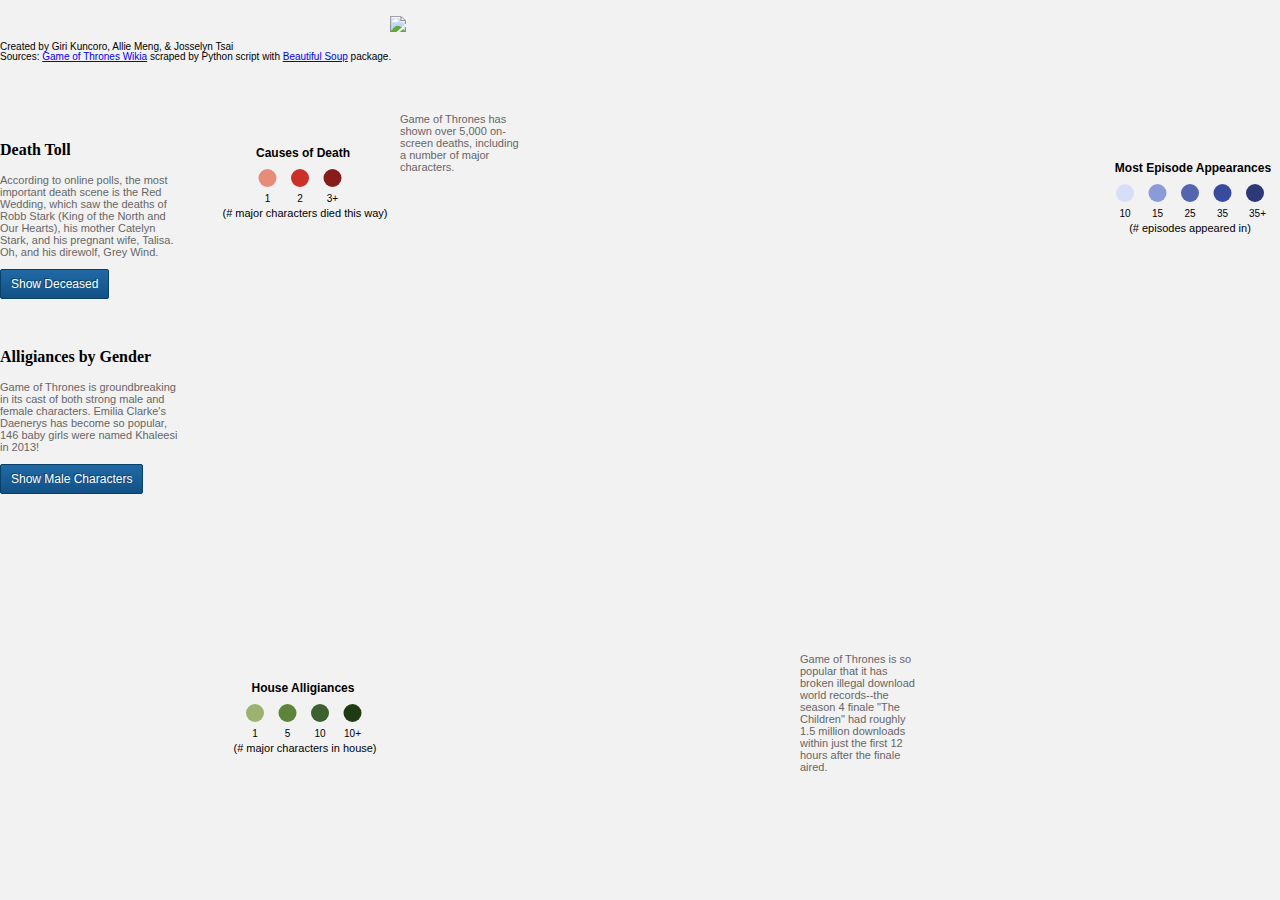
==== commit d3edf6e4: "clean code" ====
--- a/playground/index.html
+++ b/playground/index.html
@@ -55,17 +55,17 @@
 		</div>
 	</script>	
 	
-	<script id="weaponTopicTemplate" type="text/x-jquery-tmpl"> 
+	<script id="deathTemplate" type="text/x-jquery-tmpl"> 
 		<div class='node-topic-tags' id='node-tags'>	
 			<div class='node-data-color' style='background-color: ${color};'></div>
 			<div class='node-data-wide'>${count} killed by ${name}</div>
 		</div>
 	</script>
 	
-	<script id="weaponTemplate" type="text/x-jquery-tmpl"> 
+	<script id="alligianceTemplate" type="text/x-jquery-tmpl"> 
 		<div class='node-topic-tags' id='node-tags'>	
 			<div class='node-data-color' style='background-color: ${color};'></div>
-			<div class='node-data-wide'>${count} characters are allegiance to ${name}</div>
+			<div class='node-data-wide'>${count} characters are in allegiance with ${name}</div>
 		</div>
 	</script>
 	
@@ -116,7 +116,7 @@
 		
 			<div class='anchored-chart' id='chart-game-guns'>
 			
-				<div class='option-text'>Alligences By Gender</div>
+				<div class='option-text'>Alligiances by Gender</div>
 			
 				<p class='detail-text' >Game of Thrones is groundbreaking in its cast of both strong male and female characters. Emilia Clarke's Daenerys has become so popular, 146 baby girls were named Khaleesi in 2013!</p>
 				<div class='callout-chart' id='chart-game-weapons'></div>
@@ -152,7 +152,7 @@
 		
 			<div class='chart-detail' style='left: 200px; top: 610px; width: 120px; text-align: left;'>
 				<p><svg height="100" width="205">
-					<text x="103" y= "25" fill="black" font-size="12" font-family="Arial" font-weight="bold" text-anchor="middle" alignment-baseline="central">House Alligences</text>
+					<text x="103" y= "25" fill="black" font-size="12" font-family="Arial" font-weight="bold" text-anchor="middle" alignment-baseline="central">House Alligiances</text>
 
 					<circle cx="55" cy="50" r="9" fill="#9DB270"></circle>
 					<circle cx="87.5" cy="50" r="9" fill="#5E843A"></circle>
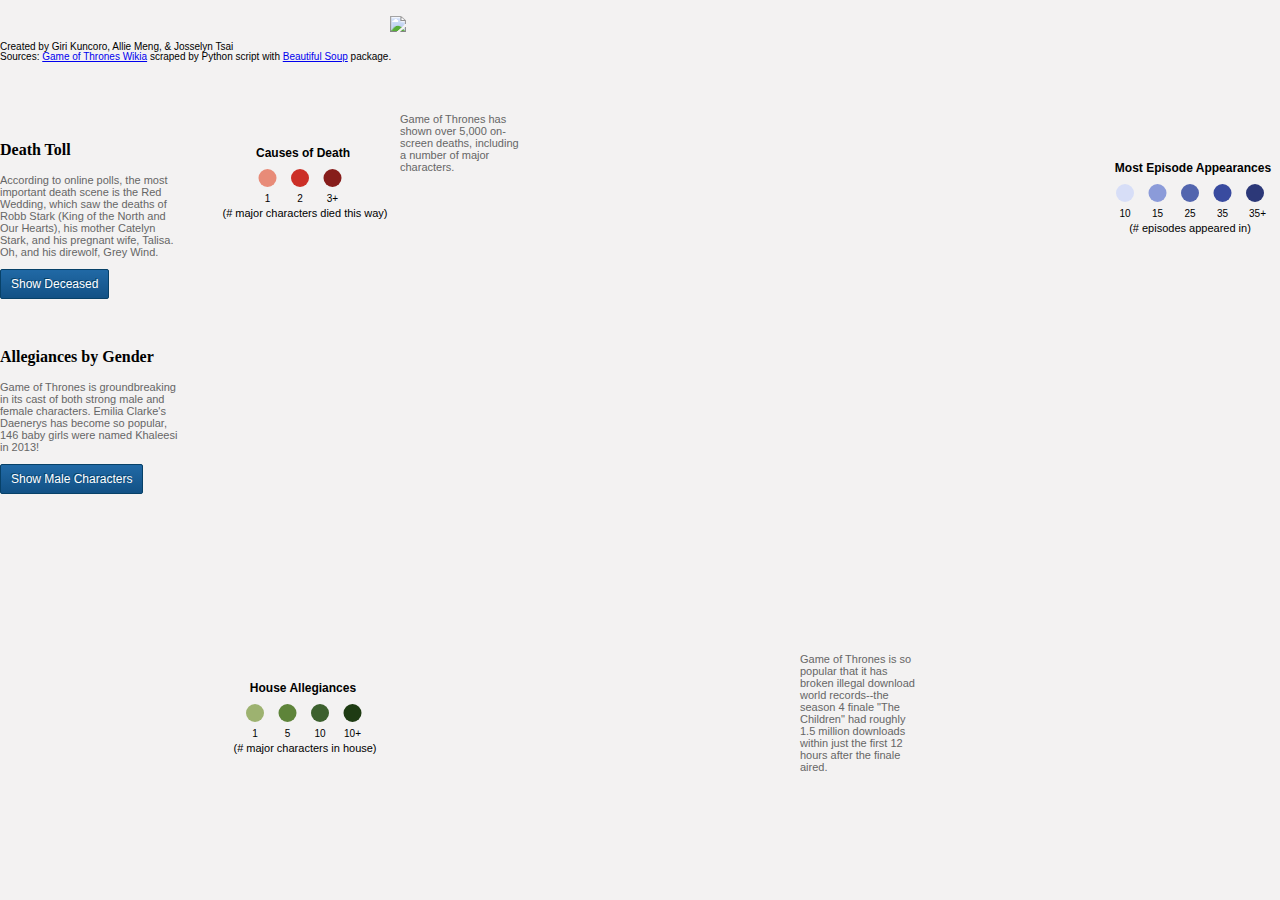
==== commit 2ef4d092: "fixed?" ====
--- a/playground/index.html
+++ b/playground/index.html
@@ -21,9 +21,9 @@
 			<img src="${imagesrc}" alt="thrones" width="100" height="100">
 		</div>
 		<div class='node-topic' id='node-game-sales'>	
-			<div class='node-label'>Status</div>
+			<div class='node-label'>rating</div>
 			<div class='node-data-color' style='background-color: ${color};'></div>
-			<div class='node-data-short'>${status}</div>
+			<div class='node-data-short'>${rating}</div>
 		</div>
 		<div class='node-topic' id='node-topic-references'>	
 			<div class='node-label'>Death</div>
@@ -62,7 +62,7 @@
 		</div>
 	</script>
 	
-	<script id="alligianceTemplate" type="text/x-jquery-tmpl"> 
+	<script id="allegianceTemplate" type="text/x-jquery-tmpl"> 
 		<div class='node-topic-tags' id='node-tags'>	
 			<div class='node-data-color' style='background-color: ${color};'></div>
 			<div class='node-data-wide'>${count} characters are in allegiance with ${name}</div>
@@ -116,7 +116,7 @@
 		
 			<div class='anchored-chart' id='chart-game-guns'>
 			
-				<div class='option-text'>Alligiances by Gender</div>
+				<div class='option-text'>Allegiances by Gender</div>
 			
 				<p class='detail-text' >Game of Thrones is groundbreaking in its cast of both strong male and female characters. Emilia Clarke's Daenerys has become so popular, 146 baby girls were named Khaleesi in 2013!</p>
 				<div class='callout-chart' id='chart-game-weapons'></div>
@@ -152,7 +152,7 @@
 		
 			<div class='chart-detail' style='left: 200px; top: 610px; width: 120px; text-align: left;'>
 				<p><svg height="100" width="205">
-					<text x="103" y= "25" fill="black" font-size="12" font-family="Arial" font-weight="bold" text-anchor="middle" alignment-baseline="central">House Alligiances</text>
+					<text x="103" y= "25" fill="black" font-size="12" font-family="Arial" font-weight="bold" text-anchor="middle" alignment-baseline="central">House Allegiances</text>
 
 					<circle cx="55" cy="50" r="9" fill="#9DB270"></circle>
 					<circle cx="87.5" cy="50" r="9" fill="#5E843A"></circle>
